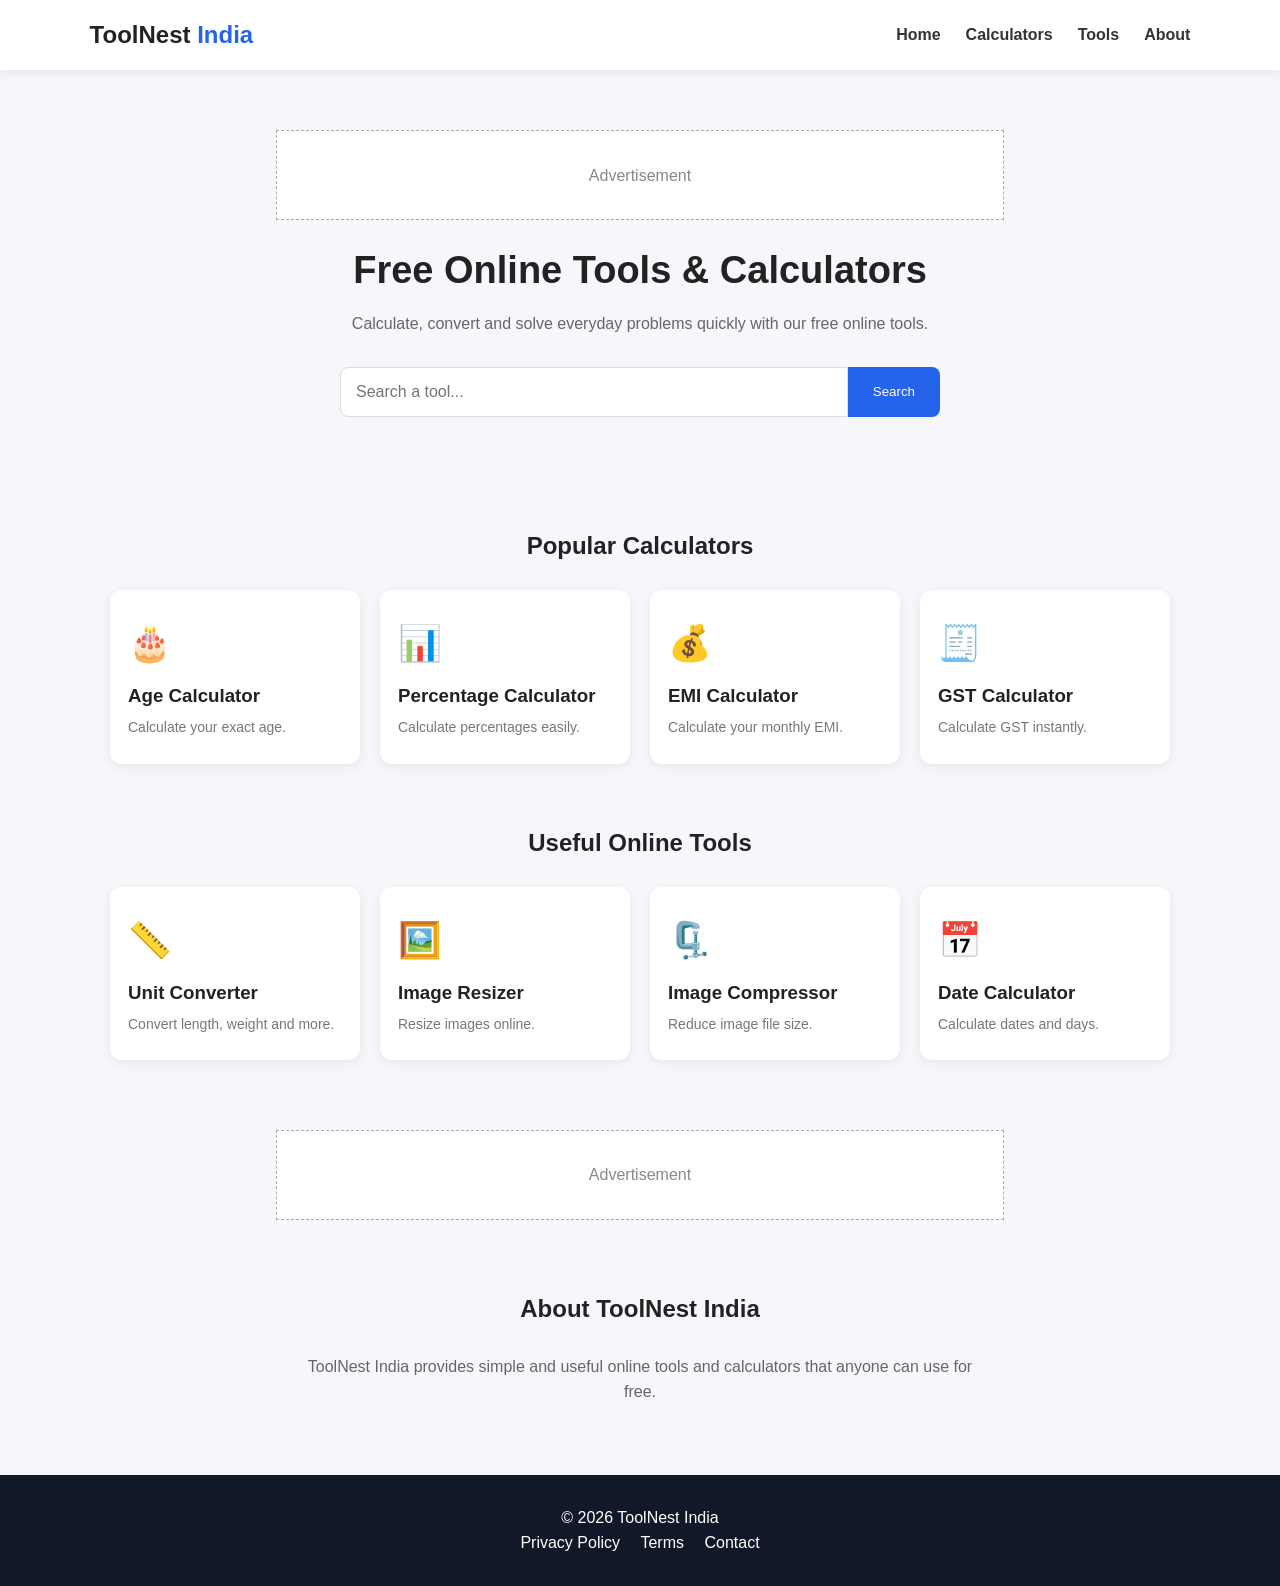
==== index.html @ 1ab2dbff "Add files via upload" ====
<!DOCTYPE html>
<html lang="en">
<head>
    <meta charset="UTF-8">
    <meta name="viewport" content="width=device-width, initial-scale=1.0">

    <title>ToolNest India - Free Online Tools & Calculators</title>
    <meta name="description" content="Free online calculators and useful tools. Calculate age, percentage, EMI, GST and more.">

    <link rel="stylesheet" href="style.css">
</head>

<body>

<header>
    <div class="logo">ToolNest<span> India</span></div>

    <button id="menuBtn">☰</button>

    <nav id="nav">
        <a href="#home">Home</a>
        <a href="#calculators">Calculators</a>
        <a href="#tools">Tools</a>
        <a href="#about">About</a>
    </nav>
</header>

<main>

<section id="home" class="hero">

    <div class="ad-box">
        Advertisement
    </div>

    <h1>Free Online Tools & Calculators</h1>

    <p>
        Calculate, convert and solve everyday problems quickly with
        our free online tools.
    </p>

    <div class="search-box">
        <input
            type="text"
            id="searchInput"
            placeholder="Search a tool..."
        >
        <button onclick="searchTools()">Search</button>
    </div>

</section>


<section id="calculators">

    <h2>Popular Calculators</h2>

    <div class="tools-grid">

        <a class="tool-card" 
        href="age-calculator.html">
            <div class="icon">🎂</div>
            <h3>Age Calculator</h3>
            <p>Calculate your exact age.</p>
        </a>

        <a class="tool-card" 
        href="percentage-calculator.html">
            <div class="icon">📊</div>
            <h3>Percentage Calculator</h3>
            <p>Calculate percentages easily.</p>
        </a>

        <a class="tool-card" 
        href="emi-calculator.html">
            <div class="icon">💰</div>
            <h3>EMI Calculator</h3>
            <p>Calculate your monthly EMI.</p>
        </a>

        <a class="tool-card" 
        href="gst-calculator.html">
            <div class="icon">🧾</div>
            <h3>GST Calculator</h3>
            <p>Calculate GST instantly.</p>
        </a>

    </div>

</section>


<section id="tools">

    <h2>Useful Online Tools</h2>

    <div class="tools-grid">

        <a class="tool-card"
        href="unit-converter.html">
            <div class="icon">📏</div>
            <h3>Unit Converter</h3>
            <p>Convert length, weight and more.</p>
        </a>

        <a class="tool-card"
        href="image-compressor.html">
            <div class="icon">🖼️</div>
            <h3>Image Resizer</h3>
            <p>Resize images online.</p>
        </a>

        <a class="tool-card" 
        href="image-compressor.html">
            <div class="icon">🗜️</div>
            <h3>Image Compressor</h3>
            <p>Reduce image file size.</p>
        </a>

        <a class="tool-card" 
        href="date-calculator.html">
            <div class="icon">📅</div>
            <h3>Date Calculator</h3>
            <p>Calculate dates and days.</p>
        </a>

    </div>

</section>


<section class="ad-section">
    <div class="ad-box">
        Advertisement
    </div>
</section>


<section id="about" class="about">

    <h2>About ToolNest India</h2>

    <p>
        ToolNest India provides simple and useful online tools and
        calculators that anyone can use for free.
    </p>

</section>

</main>


<footer>
    <p>© 2026 ToolNest India</p>

    <div>
        <a href="#">Privacy Policy</a>
        <a href="#">Terms</a>
        <a href="#">Contact</a>
    </div>
</footer>

<script src="script.js"></script>

</body>
</html>
---- style.css ----
* {
    box-sizing: border-box;
    margin: 0;
    padding: 0;
}

body {
    font-family: Arial, sans-serif;
    background: #f5f7fb;
    color: #222;
    line-height: 1.6;
}

header {
    background: white;
    padding: 16px 7%;
    display: flex;
    align-items: center;
    justify-content: space-between;
    box-shadow: 0 2px 10px rgba(0,0,0,0.08);
    position: sticky;
    top: 0;
    z-index: 10;
}

.logo {
    font-size: 24px;
    font-weight: bold;
}

.logo span {
    color: #2563eb;
}

nav {
    display: flex;
    gap: 25px;
}

nav a {
    text-decoration: none;
    color: #333;
    font-weight: 600;
}

#menuBtn {
    display: none;
    border: none;
    background: none;
    font-size: 25px;
}

.hero {
    text-align: center;
    padding: 50px 20px;
}

.hero h1 {
    font-size: 38px;
    margin: 20px 0 10px;
}

.hero p {
    max-width: 650px;
    margin: auto;
    color: #666;
}

.search-box {
    display: flex;
    max-width: 600px;
    margin: 30px auto;
}

.search-box input {
    flex: 1;
    padding: 15px;
    border: 1px solid #ddd;
    border-radius: 8px 0 0 8px;
    font-size: 16px;
}

.search-box button {
    padding: 15px 25px;
    border: none;
    background: #2563eb;
    color: white;
    border-radius: 0 8px 8px 0;
    cursor: pointer;
}

section {
    max-width: 1100px;
    margin: auto;
    padding: 30px 20px;
}

h2 {
    text-align: center;
    margin-bottom: 25px;
}

.tools-grid {
    display: grid;
    grid-template-columns: repeat(4, 1fr);
    gap: 20px;
}

.tool-card {
    background: white;
    padding: 25px 18px;
    border-radius: 12px;
    text-decoration: none;
    color: #222;
    box-shadow: 0 3px 12px rgba(0,0,0,0.07);
    transition: 0.2s;
}

.tool-card:hover {
    transform: translateY(-4px);
}

.icon {
    font-size: 35px;
    margin-bottom: 10px;
}

.tool-card h3 {
    margin-bottom: 5px;
}

.tool-card p {
    color: #777;
    font-size: 14px;
}

.ad-box {
    max-width: 728px;
    min-height: 90px;
    margin: 10px auto;
    border: 1px dashed #aaa;
    display: flex;
    justify-content: center;
    align-items: center;
    color: #888;
    background: white;
}

.about {
    text-align: center;
}

.about p {
    max-width: 700px;
    margin: auto;
    color: #666;
}

footer {
    background: #111827;
    color: white;
    padding: 30px;
    text-align: center;
    margin-top: 40px;
}

footer a {
    color: white;
    margin: 0 8px;
    text-decoration: none;
}

@media (max-width: 700px) {

    #menuBtn {
        display: block;
    }

    nav {
        display: none;
        position: absolute;
        top: 60px;
        right: 10px;
        background: white;
        padding: 20px;
        flex-direction: column;
        box-shadow: 0 5px 15px rgba(0,0,0,0.15);
    }

    nav.show {
        display: flex;
    }

    .hero h1 {
        font-size: 30px;
    }

    .tools-grid {
        grid-template-columns: repeat(2, 1fr);
    }
}
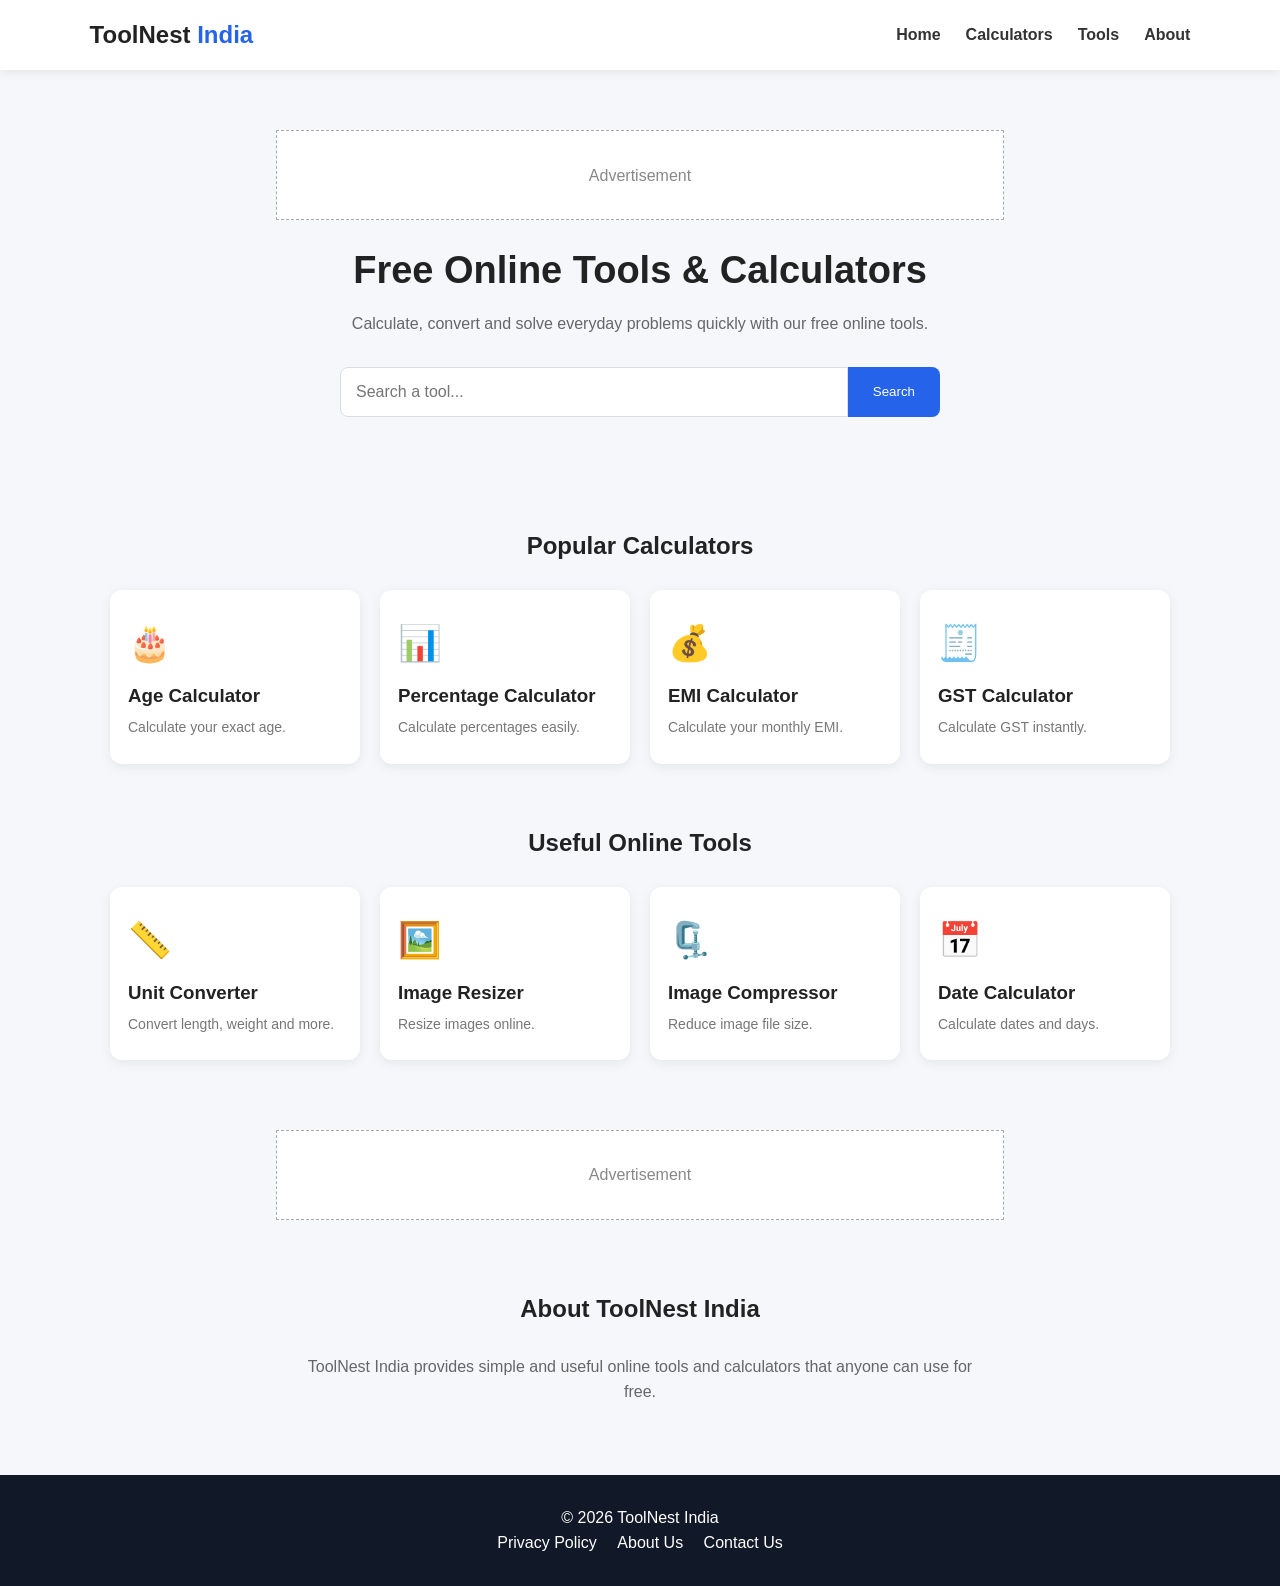
==== commit e1335694: "Update index.html" ====
--- a/index.html
+++ b/index.html
@@ -7,7 +7,9 @@
     <title>ToolNest India - Free Online Tools & Calculators</title>
     <meta name="description" content="Free online calculators and useful tools. Calculate age, percentage, EMI, GST and more.">
 
+    <meta name="google-site-verification" content="zskYjBrLeo649O8fJ2gGbtc2JqHJMR87JXRWaTCVFNc" />
     <link rel="stylesheet" href="style.css">
+  
 </head>
 
 <body>
@@ -155,13 +157,13 @@
     <p>© 2026 ToolNest India</p>
 
     <div>
-        <a href="#">Privacy Policy</a>
-        <a href="#">Terms</a>
-        <a href="#">Contact</a>
+        <a href="privacy-policy.html">Privacy Policy</a>
+        <a href="about.html">About Us</a>
+        <a href="contact.html">Contact Us</a>
     </div>
 </footer>
 
 <script src="script.js"></script>
 
 </body>
-</html>+</html>
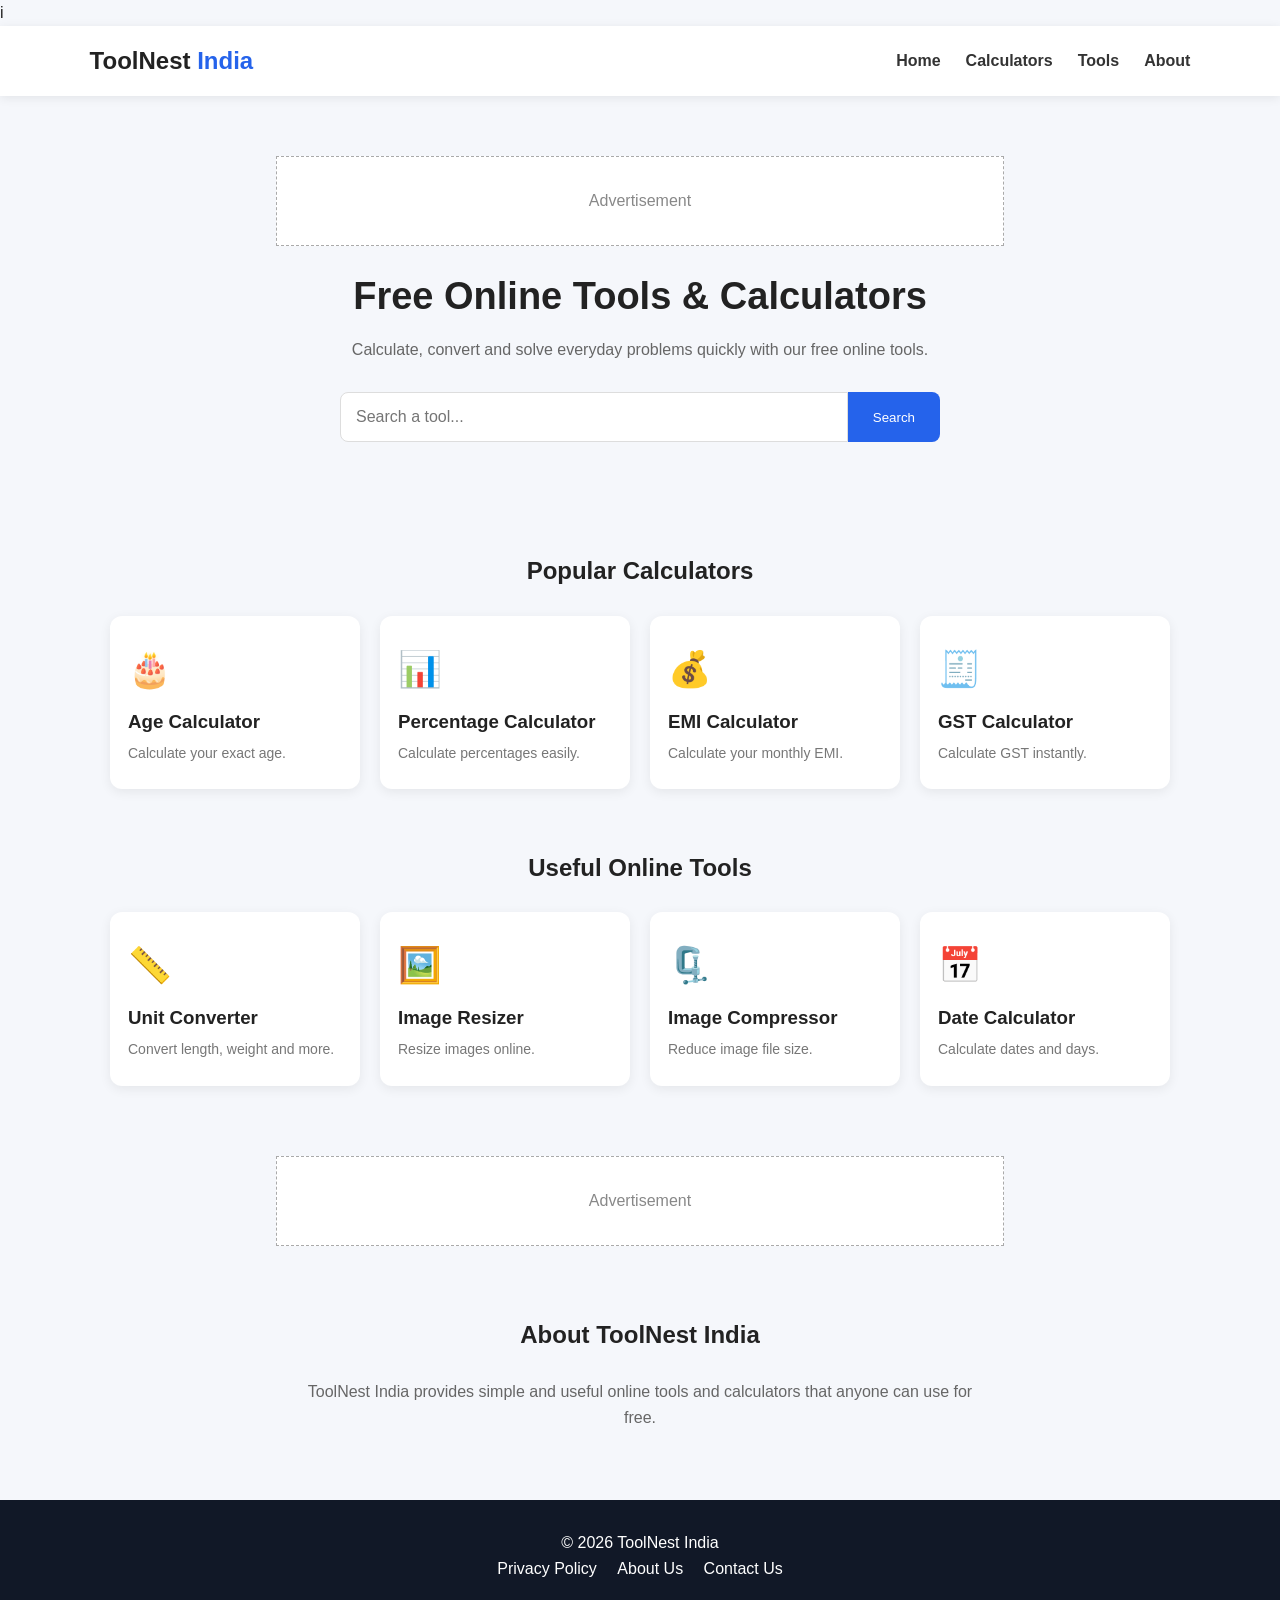
==== commit f1ab07b3: "Update index.html" ====
--- a/index.html
+++ b/index.html
@@ -1,4 +1,4 @@
-<!DOCTYPE html>
+i<!DOCTYPE html>
 <html lang="en">
 <head>
     <meta charset="UTF-8">
